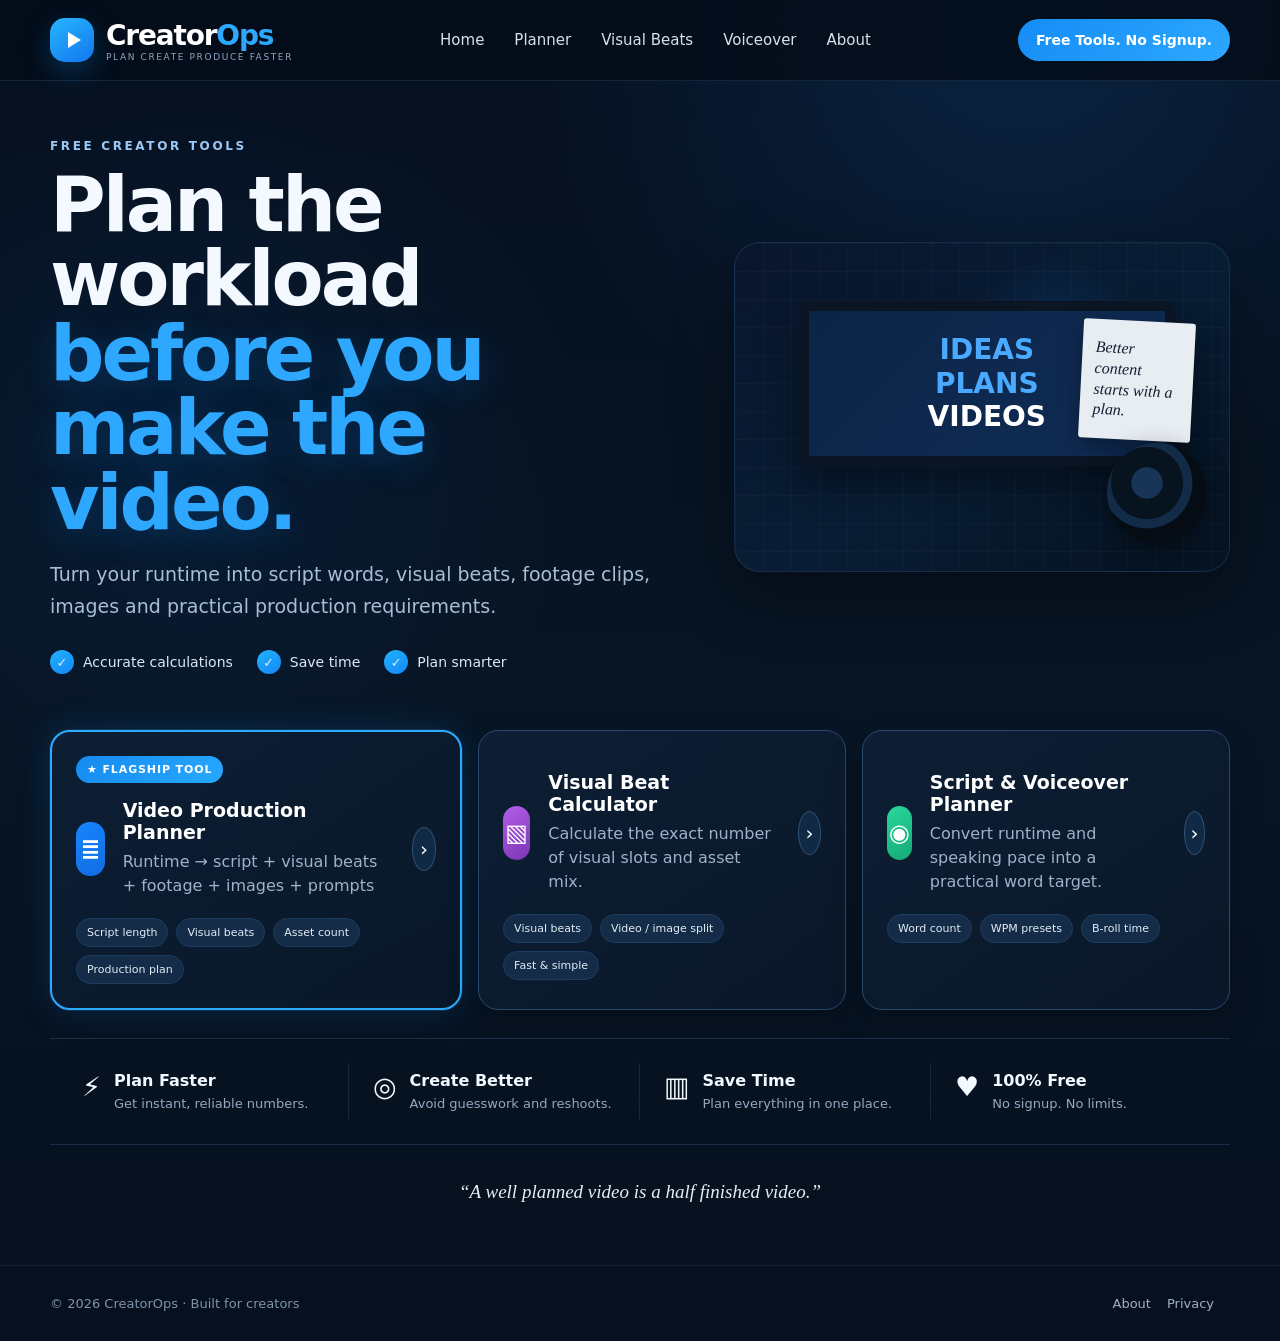
==== index.html @ 7fba5cb9 "Add files via upload" ====
<!doctype html><html><head><meta charset="utf-8"><meta name="viewport" content="width=device-width,initial-scale=1"><title>CreatorOps - Free Video Production Planning Tools</title><meta name="description" content="Plan script length, visual beats, footage clips and image requirements with free creator production tools."><link rel="stylesheet" href="style.css"><meta name="theme-color" content="#06101f">
<meta name="color-scheme" content="dark">
<link rel="icon" href="favicon.svg" type="image/svg+xml">
<link rel="manifest" href="site.webmanifest">
<meta property="og:site_name" content="CreatorOps">
<meta property="og:type" content="website">
<meta property="og:title" content="CreatorOps - Free Video Production Planning Tools">
<meta property="og:description" content="Plan script length, visual beats, footage clips and image requirements with free creator production tools.">
<meta name="twitter:card" content="summary">
</head><body><div class="topbar"><div class="container nav"><a class="brand-wrap" href="index.html"><div class="brand-icon"></div><div class="brand-copy"><strong>Creator<span>Ops</span></strong><small>PLAN CREATE PRODUCE FASTER</small></div></a><nav class="navlinks"><a href="index.html">Home</a><a href="video-production-planner.html">Planner</a><a href="visual-beat-calculator.html">Visual Beats</a><a href="script-voiceover-calculator.html">Voiceover</a><a href="about.html">About</a></nav><a class="pill-btn" href="video-production-planner.html">Free Tools. No Signup.</a></div></div><main><section class="hero"><div class="container hero-grid"><div><div class="eyebrow">FREE CREATOR TOOLS</div><h1>Plan the workload <span>before you make the video.</span></h1><p class="lead">Turn your runtime into script words, visual beats, footage clips, images and practical production requirements.</p><div class="benefits"><div class="benefit"><span class="check">✓</span>Accurate calculations</div><div class="benefit"><span class="check">✓</span>Save time</div><div class="benefit"><span class="check">✓</span>Plan smarter</div></div></div><div class="hero-visual"><div class="mock-monitor"><strong>IDEAS<br>PLANS<br><span>VIDEOS</span></strong></div><div class="mock-note">Better content starts with a plan.</div><div class="mock-lens"></div></div></div></section><section class="container"><div class="tool-grid"><a class="tool-card featured" href="video-production-planner.html"><span class="badge">★ FLAGSHIP TOOL</span><div class="card-head"><div class="iconbox blue">≣</div><div><h2>Video Production Planner</h2><p>Runtime → script + visual beats + footage + images + prompts</p></div><div class="arrow">›</div></div><div class="chips"><span class="chip">Script length</span><span class="chip">Visual beats</span><span class="chip">Asset count</span><span class="chip">Production plan</span></div></a><a class="tool-card" href="visual-beat-calculator.html"><div class="card-head"><div class="iconbox purple">▧</div><div><h2>Visual Beat Calculator</h2><p>Calculate the exact number of visual slots and asset mix.</p></div><div class="arrow">›</div></div><div class="chips"><span class="chip">Visual beats</span><span class="chip">Video / image split</span><span class="chip">Fast & simple</span></div></a><a class="tool-card" href="script-voiceover-calculator.html"><div class="card-head"><div class="iconbox green">◉</div><div><h2>Script & Voiceover Planner</h2><p>Convert runtime and speaking pace into a practical word target.</p></div><div class="arrow">›</div></div><div class="chips"><span class="chip">Word count</span><span class="chip">WPM presets</span><span class="chip">B-roll time</span></div></a></div><div class="proof"><div class="proof-item"><div class="proof-icon">⚡</div><div><strong>Plan Faster</strong><span>Get instant, reliable numbers.</span></div></div><div class="proof-item"><div class="proof-icon">◎</div><div><strong>Create Better</strong><span>Avoid guesswork and reshoots.</span></div></div><div class="proof-item"><div class="proof-icon">▥</div><div><strong>Save Time</strong><span>Plan everything in one place.</span></div></div><div class="proof-item"><div class="proof-icon">♥</div><div><strong>100% Free</strong><span>No signup. No limits.</span></div></div></div><div class="quote">“A well planned video is a half finished video.”</div></section></main><footer><div class="container footer-inner"><div>© 2026 CreatorOps · Built for creators</div><div><a href="about.html">About</a><a href="privacy.html">Privacy</a></div></div></footer></body></html>
---- style.css ----
:root{--bg:#06101f;--panel:#0d1c31;--panel2:#10233d;--line:#28476b;--text:#f4f8ff;--muted:#93a8c3;--blue:#2ea7ff;--green:#24d18a;--purple:#a65cff;--shadow:0 22px 60px rgba(0,0,0,.35);--r:22px}*{box-sizing:border-box}html{scroll-behavior:smooth}body{margin:0;font-family:Inter,ui-sans-serif,system-ui,-apple-system,BlinkMacSystemFont,"Segoe UI",sans-serif;background:radial-gradient(circle at 80% 0,rgba(23,102,190,.22),transparent 30%),radial-gradient(circle at 15% 34%,rgba(0,126,255,.08),transparent 28%),linear-gradient(180deg,#06101f,#081524 55%,#06101f);color:var(--text);min-height:100vh}.container{width:min(1180px,calc(100% - 40px));margin:auto}.topbar{position:sticky;top:0;z-index:20;background:rgba(4,13,25,.84);backdrop-filter:blur(18px);border-bottom:1px solid rgba(93,133,178,.2)}.nav{height:80px;display:flex;align-items:center;justify-content:space-between;gap:24px}.brand-wrap{display:flex;align-items:center;gap:12px;text-decoration:none;color:white}.brand-icon{width:44px;height:44px;border-radius:15px;display:grid;place-items:center;background:linear-gradient(145deg,#28b6ff,#1177ee);box-shadow:0 10px 28px rgba(21,143,245,.28)}.brand-icon:before{content:"";width:0;height:0;border-top:8px solid transparent;border-bottom:8px solid transparent;border-left:13px solid #fff;margin-left:4px}.brand-copy strong{font-size:28px;letter-spacing:-1.2px}.brand-copy strong span{color:var(--blue)}.brand-copy small{display:block;color:#8fa6c1;letter-spacing:.18em;font-size:9px}.navlinks{display:flex;gap:30px}.navlinks a{color:#d6e1ef;text-decoration:none;font-size:15px}.navlinks a:hover{color:var(--blue)}.pill-btn{text-decoration:none;background:linear-gradient(135deg,#158cf6,#2ca8ff);color:#fff;padding:13px 18px;border-radius:999px;font-size:14px;font-weight:800}.hero{padding:58px 0 34px}.hero-grid{display:grid;grid-template-columns:1.12fr .88fr;gap:52px;align-items:center}.eyebrow{color:#9cc8f6;letter-spacing:.22em;font-size:12px;font-weight:800}.hero h1{font-size:clamp(46px,6.5vw,76px);line-height:.98;letter-spacing:-3px;margin:15px 0 18px}.hero h1 span{color:var(--blue);text-shadow:0 8px 35px rgba(18,146,255,.22)}.lead{font-size:19px;line-height:1.65;color:#a8bdd6;max-width:760px}.benefits{display:flex;flex-wrap:wrap;gap:24px;margin-top:28px}.benefit{display:flex;gap:9px;align-items:center;color:#dce7f5;font-size:14px}.check{width:24px;height:24px;border-radius:50%;display:grid;place-items:center;background:linear-gradient(145deg,#22b3ff,#1387f6);font-size:13px;font-weight:900}.hero-visual{height:330px;border-radius:26px;position:relative;overflow:hidden;background:linear-gradient(130deg,rgba(1,12,25,.1),rgba(3,21,40,.35)),radial-gradient(circle at 65% 35%,rgba(27,128,255,.26),transparent 26%),linear-gradient(145deg,#0a1730,#0a2039 55%,#07111d);border:1px solid rgba(56,101,149,.28);box-shadow:var(--shadow)}.hero-visual:before{content:"";position:absolute;inset:0;background:linear-gradient(rgba(255,255,255,.025) 1px,transparent 1px),linear-gradient(90deg,rgba(255,255,255,.025) 1px,transparent 1px);background-size:28px 28px}.mock-monitor{position:absolute;left:64px;right:54px;top:58px;height:165px;border:10px solid #0b1524;border-radius:8px;background:linear-gradient(135deg,#0c2446,#102d57);box-shadow:0 18px 40px rgba(0,0,0,.42);display:grid;place-items:center}.mock-monitor strong{font-size:28px;line-height:1.18;text-align:center;color:#49aaff}.mock-monitor strong span{color:#fff}.mock-note{position:absolute;right:36px;top:78px;width:112px;padding:18px 13px;background:#e8edf2;color:#132033;border-radius:3px;font-family:Georgia,serif;font-style:italic;font-size:16px;line-height:1.3;transform:rotate(3deg);box-shadow:0 10px 25px rgba(0,0,0,.35)}.mock-lens{position:absolute;right:22px;bottom:28px;width:100px;height:100px;border-radius:50%;background:radial-gradient(circle at 40% 40%,#183456 0 18%,#081320 19% 42%,#122b46 43% 53%,#060c13 54% 100%);box-shadow:0 8px 26px rgba(0,0,0,.45)}.tool-grid{display:grid;grid-template-columns:1.12fr 1fr 1fr;gap:16px;margin-top:22px}.tool-card{min-height:218px;background:linear-gradient(145deg,rgba(14,31,53,.95),rgba(9,23,40,.96));border:1px solid #27496e;border-radius:20px;padding:24px;text-decoration:none;color:white;box-shadow:0 14px 34px rgba(0,0,0,.18);transition:.18s}.tool-card:hover{transform:translateY(-3px);border-color:#3f7fb6}.tool-card.featured{border:2px solid #2caaff;box-shadow:0 0 0 1px rgba(42,170,255,.15),0 0 34px rgba(20,150,255,.17)}.badge{display:inline-flex;border-radius:999px;padding:7px 11px;background:linear-gradient(135deg,#168af0,#27a9ff);font-size:11px;font-weight:900;letter-spacing:.08em}.card-head{display:flex;gap:18px;align-items:center;margin-top:16px}.iconbox{width:54px;height:54px;border-radius:14px;display:grid;place-items:center;font-size:24px;font-weight:900}.blue{background:linear-gradient(145deg,#1686ff,#126ce1)}.purple{background:linear-gradient(145deg,#b45eea,#7d34b6)}.green{background:linear-gradient(145deg,#29d79c,#15a975)}.tool-card h2{font-size:19px;margin:0 0 7px}.tool-card p{color:#9fb2c9;line-height:1.5;margin:0}.arrow{margin-left:auto;width:44px;height:44px;border-radius:50%;border:1px solid #315274;background:#102944;display:grid;place-items:center;font-size:20px}.chips{display:flex;flex-wrap:wrap;gap:8px;margin-top:20px}.chip{font-size:11px;padding:7px 10px;border-radius:999px;color:#e2ecf6;background:#142c48;border:1px solid #1c3d61}.proof{margin:28px 0 12px;padding:24px 8px;display:grid;grid-template-columns:repeat(4,1fr);border-top:1px solid rgba(74,119,166,.28);border-bottom:1px solid rgba(74,119,166,.28)}.proof-item{display:flex;gap:13px;padding:8px 24px;border-right:1px solid rgba(74,119,166,.2)}.proof-item:last-child{border-right:0}.proof-icon{font-size:27px}.proof-item strong{display:block;margin-bottom:3px}.proof-item span{font-size:13px;color:#94a8c0}.quote{text-align:center;padding:24px 0 38px;color:#e6edf6;font-family:Georgia,serif;font-style:italic;font-size:19px}.page-head{padding:42px 0 18px}.page-head h1{font-size:48px;letter-spacing:-1.8px;margin:8px 0 10px}.page-head p{color:var(--muted);font-size:17px}.calc-layout{display:grid;grid-template-columns:1fr 1fr;gap:18px;padding-bottom:60px}.panel{background:linear-gradient(145deg,#0d1f36,#0a192c);border:1px solid #28476b;border-radius:22px;padding:26px;box-shadow:var(--shadow)}.results{background:radial-gradient(circle at 85% 10%,rgba(29,142,255,.09),transparent 26%),linear-gradient(145deg,#0d1f36,#0a192c)}.form-row{display:grid;grid-template-columns:1fr 1fr;gap:14px}label{display:block;margin:16px 0 7px;color:#c4d1e0;font-weight:700;font-size:13px}input{width:100%;padding:14px;border-radius:12px;border:1px solid #2a4b72;background:#09172a;color:#fff;font-size:16px;outline:none}input:focus{border-color:#2ca8ff;box-shadow:0 0 0 3px rgba(44,168,255,.1)}.metric{padding:15px 0;border-bottom:1px solid rgba(55,89,126,.38)}.metric small{display:block;color:#8da4bf;margin-bottom:5px}.num{font-size:29px;font-weight:900;letter-spacing:-1px}.btn,button{display:inline-block;margin-top:15px;padding:13px 16px;border:0;border-radius:11px;font-weight:800;cursor:pointer}.primary{background:linear-gradient(135deg,#1a8ff5,#2caeff);color:#fff}.secondary{background:#142a44;color:#dfe9f5;border:1px solid #2a4b70;margin-left:6px}.muted,p{color:#93a8c3;line-height:1.6}.small-link{display:inline-flex;margin-top:18px;color:#7fc4ff;text-decoration:none;font-weight:800}footer{border-top:1px solid rgba(65,103,145,.2);margin-top:24px}.footer-inner{padding:30px 0;display:flex;justify-content:space-between;gap:20px;color:#7f93aa;font-size:13px}.footer-inner a{color:#9eb0c5;text-decoration:none;margin-right:16px}@media(max-width:960px){.hero-grid,.tool-grid,.calc-layout{grid-template-columns:1fr}.hero-visual{height:280px}.proof{grid-template-columns:1fr 1fr}.navlinks{display:none}}@media(max-width:640px){.container{width:min(100% - 24px,1180px)}.hero h1{font-size:43px}.hero-visual{height:240px}.mock-monitor{left:30px;right:28px;top:48px}.mock-note{display:none}.proof{grid-template-columns:1fr}.proof-item{border-right:0;border-bottom:1px solid rgba(74,119,166,.16)}.form-row{grid-template-columns:1fr}.page-head h1{font-size:37px}.brand-copy small{display:none}.pill-btn{padding:11px 14px;font-size:12px}}
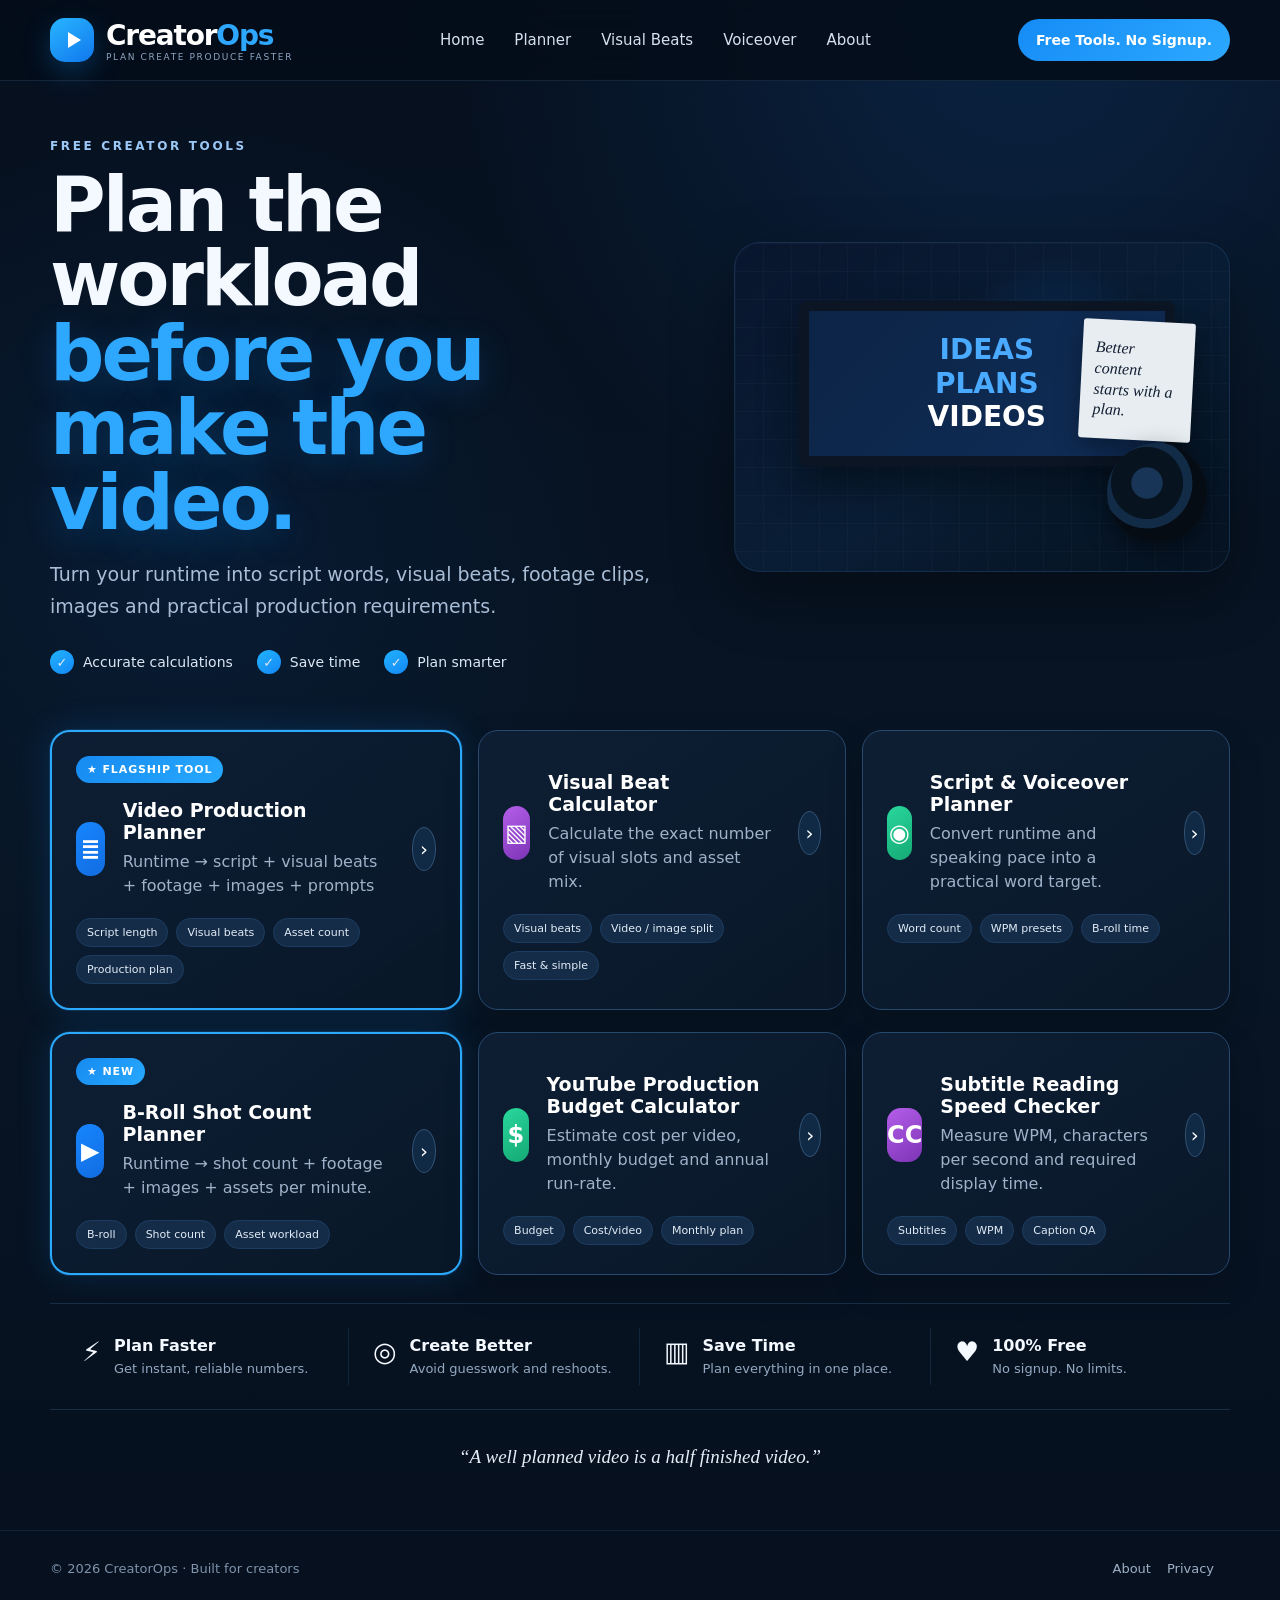
==== commit 52636e81: "Add files via upload" ====
--- a/index.html
+++ b/index.html
@@ -7,4 +7,8 @@
 <meta property="og:title" content="CreatorOps - Free Video Production Planning Tools">
 <meta property="og:description" content="Plan script length, visual beats, footage clips and image requirements with free creator production tools.">
 <meta name="twitter:card" content="summary">
-</head><body><div class="topbar"><div class="container nav"><a class="brand-wrap" href="index.html"><div class="brand-icon"></div><div class="brand-copy"><strong>Creator<span>Ops</span></strong><small>PLAN CREATE PRODUCE FASTER</small></div></a><nav class="navlinks"><a href="index.html">Home</a><a href="video-production-planner.html">Planner</a><a href="visual-beat-calculator.html">Visual Beats</a><a href="script-voiceover-calculator.html">Voiceover</a><a href="about.html">About</a></nav><a class="pill-btn" href="video-production-planner.html">Free Tools. No Signup.</a></div></div><main><section class="hero"><div class="container hero-grid"><div><div class="eyebrow">FREE CREATOR TOOLS</div><h1>Plan the workload <span>before you make the video.</span></h1><p class="lead">Turn your runtime into script words, visual beats, footage clips, images and practical production requirements.</p><div class="benefits"><div class="benefit"><span class="check">✓</span>Accurate calculations</div><div class="benefit"><span class="check">✓</span>Save time</div><div class="benefit"><span class="check">✓</span>Plan smarter</div></div></div><div class="hero-visual"><div class="mock-monitor"><strong>IDEAS<br>PLANS<br><span>VIDEOS</span></strong></div><div class="mock-note">Better content starts with a plan.</div><div class="mock-lens"></div></div></div></section><section class="container"><div class="tool-grid"><a class="tool-card featured" href="video-production-planner.html"><span class="badge">★ FLAGSHIP TOOL</span><div class="card-head"><div class="iconbox blue">≣</div><div><h2>Video Production Planner</h2><p>Runtime → script + visual beats + footage + images + prompts</p></div><div class="arrow">›</div></div><div class="chips"><span class="chip">Script length</span><span class="chip">Visual beats</span><span class="chip">Asset count</span><span class="chip">Production plan</span></div></a><a class="tool-card" href="visual-beat-calculator.html"><div class="card-head"><div class="iconbox purple">▧</div><div><h2>Visual Beat Calculator</h2><p>Calculate the exact number of visual slots and asset mix.</p></div><div class="arrow">›</div></div><div class="chips"><span class="chip">Visual beats</span><span class="chip">Video / image split</span><span class="chip">Fast & simple</span></div></a><a class="tool-card" href="script-voiceover-calculator.html"><div class="card-head"><div class="iconbox green">◉</div><div><h2>Script & Voiceover Planner</h2><p>Convert runtime and speaking pace into a practical word target.</p></div><div class="arrow">›</div></div><div class="chips"><span class="chip">Word count</span><span class="chip">WPM presets</span><span class="chip">B-roll time</span></div></a></div><div class="proof"><div class="proof-item"><div class="proof-icon">⚡</div><div><strong>Plan Faster</strong><span>Get instant, reliable numbers.</span></div></div><div class="proof-item"><div class="proof-icon">◎</div><div><strong>Create Better</strong><span>Avoid guesswork and reshoots.</span></div></div><div class="proof-item"><div class="proof-icon">▥</div><div><strong>Save Time</strong><span>Plan everything in one place.</span></div></div><div class="proof-item"><div class="proof-icon">♥</div><div><strong>100% Free</strong><span>No signup. No limits.</span></div></div></div><div class="quote">“A well planned video is a half finished video.”</div></section></main><footer><div class="container footer-inner"><div>© 2026 CreatorOps · Built for creators</div><div><a href="about.html">About</a><a href="privacy.html">Privacy</a></div></div></footer></body></html>+<link rel="canonical" href="https://asadraj504-afk.github.io/creatorops/"></head><body><div class="topbar"><div class="container nav"><a class="brand-wrap" href="index.html"><div class="brand-icon"></div><div class="brand-copy"><strong>Creator<span>Ops</span></strong><small>PLAN CREATE PRODUCE FASTER</small></div></a><nav class="navlinks"><a href="index.html">Home</a><a href="video-production-planner.html">Planner</a><a href="visual-beat-calculator.html">Visual Beats</a><a href="script-voiceover-calculator.html">Voiceover</a><a href="about.html">About</a></nav><a class="pill-btn" href="video-production-planner.html">Free Tools. No Signup.</a></div></div><main><section class="hero"><div class="container hero-grid"><div><div class="eyebrow">FREE CREATOR TOOLS</div><h1>Plan the workload <span>before you make the video.</span></h1><p class="lead">Turn your runtime into script words, visual beats, footage clips, images and practical production requirements.</p><div class="benefits"><div class="benefit"><span class="check">✓</span>Accurate calculations</div><div class="benefit"><span class="check">✓</span>Save time</div><div class="benefit"><span class="check">✓</span>Plan smarter</div></div></div><div class="hero-visual"><div class="mock-monitor"><strong>IDEAS<br>PLANS<br><span>VIDEOS</span></strong></div><div class="mock-note">Better content starts with a plan.</div><div class="mock-lens"></div></div></div></section><section class="container"><div class="tool-grid"><a class="tool-card featured" href="video-production-planner.html"><span class="badge">★ FLAGSHIP TOOL</span><div class="card-head"><div class="iconbox blue">≣</div><div><h2>Video Production Planner</h2><p>Runtime → script + visual beats + footage + images + prompts</p></div><div class="arrow">›</div></div><div class="chips"><span class="chip">Script length</span><span class="chip">Visual beats</span><span class="chip">Asset count</span><span class="chip">Production plan</span></div></a><a class="tool-card" href="visual-beat-calculator.html"><div class="card-head"><div class="iconbox purple">▧</div><div><h2>Visual Beat Calculator</h2><p>Calculate the exact number of visual slots and asset mix.</p></div><div class="arrow">›</div></div><div class="chips"><span class="chip">Visual beats</span><span class="chip">Video / image split</span><span class="chip">Fast & simple</span></div></a><a class="tool-card" href="script-voiceover-calculator.html"><div class="card-head"><div class="iconbox green">◉</div><div><h2>Script & Voiceover Planner</h2><p>Convert runtime and speaking pace into a practical word target.</p></div><div class="arrow">›</div></div><div class="chips"><span class="chip">Word count</span><span class="chip">WPM presets</span><span class="chip">B-roll time</span></div></a></div><div class="tool-grid" style="margin-top:22px">
+<a class="tool-card featured" href="b-roll-shot-count-planner.html"><span class="badge">★ NEW</span><div class="card-head"><div class="iconbox blue">▶</div><div><h2>B-Roll Shot Count Planner</h2><p>Runtime → shot count + footage + images + assets per minute.</p></div><div class="arrow">›</div></div><div class="chips"><span class="chip">B-roll</span><span class="chip">Shot count</span><span class="chip">Asset workload</span></div></a>
+<a class="tool-card" href="youtube-production-budget-calculator.html"><div class="card-head"><div class="iconbox green">$</div><div><h2>YouTube Production Budget Calculator</h2><p>Estimate cost per video, monthly budget and annual run-rate.</p></div><div class="arrow">›</div></div><div class="chips"><span class="chip">Budget</span><span class="chip">Cost/video</span><span class="chip">Monthly plan</span></div></a>
+<a class="tool-card" href="subtitle-reading-speed-checker.html"><div class="card-head"><div class="iconbox purple">CC</div><div><h2>Subtitle Reading Speed Checker</h2><p>Measure WPM, characters per second and required display time.</p></div><div class="arrow">›</div></div><div class="chips"><span class="chip">Subtitles</span><span class="chip">WPM</span><span class="chip">Caption QA</span></div></a>
+</div><div class="proof"><div class="proof-item"><div class="proof-icon">⚡</div><div><strong>Plan Faster</strong><span>Get instant, reliable numbers.</span></div></div><div class="proof-item"><div class="proof-icon">◎</div><div><strong>Create Better</strong><span>Avoid guesswork and reshoots.</span></div></div><div class="proof-item"><div class="proof-icon">▥</div><div><strong>Save Time</strong><span>Plan everything in one place.</span></div></div><div class="proof-item"><div class="proof-icon">♥</div><div><strong>100% Free</strong><span>No signup. No limits.</span></div></div></div><div class="quote">“A well planned video is a half finished video.”</div></section></main><footer><div class="container footer-inner"><div>© 2026 CreatorOps · Built for creators</div><div><a href="about.html">About</a><a href="privacy.html">Privacy</a></div></div></footer></body></html>
